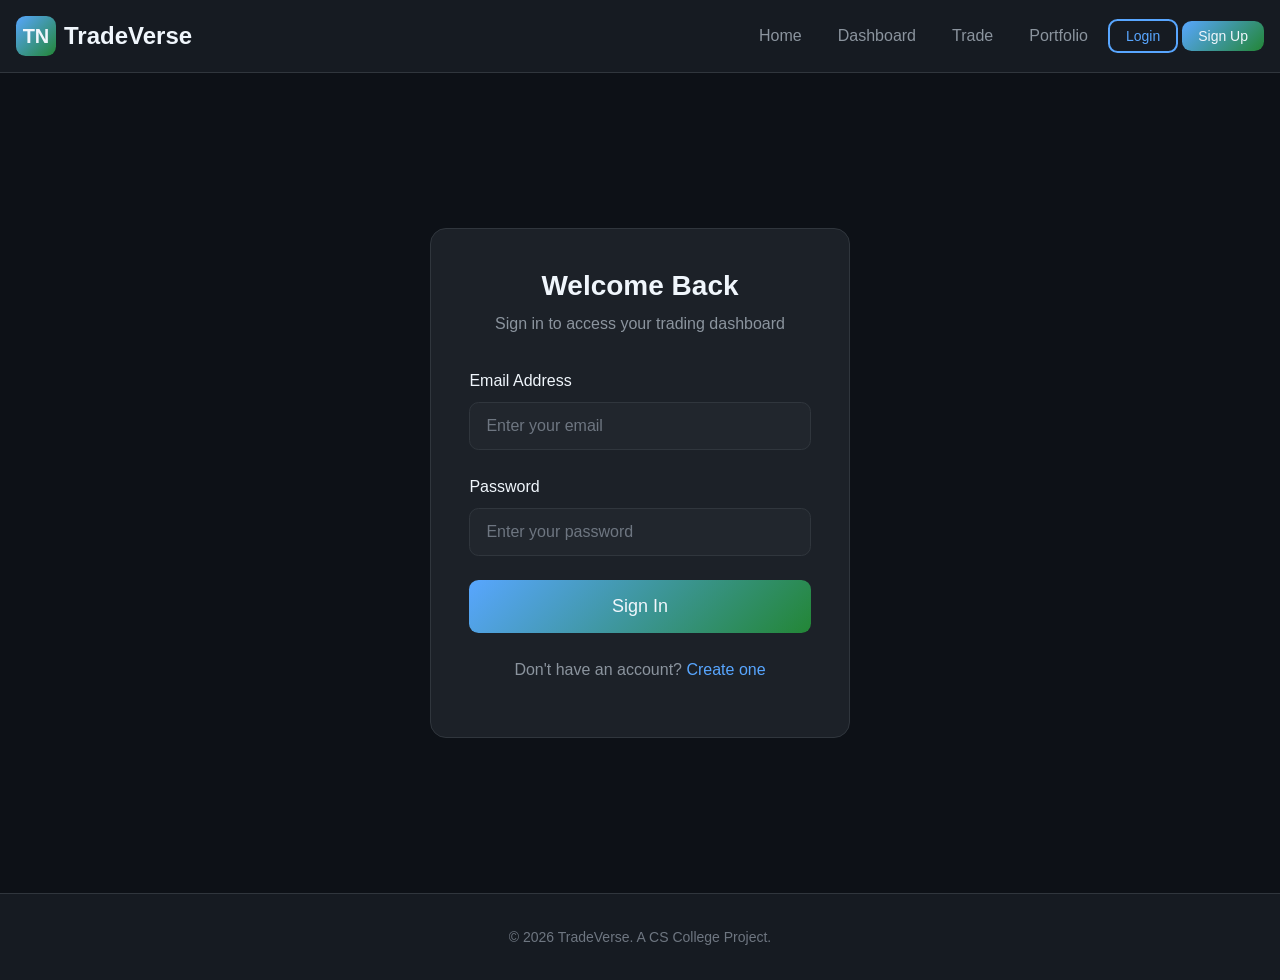
==== pages/dashboard.html @ b9f169a6 "Codes" ====
<!DOCTYPE html>
<html lang="en">
<head>
    <meta charset="UTF-8">
    <meta name="viewport" content="width=device-width, initial-scale=1.0">
    <title>Dashboard - TradeVerse</title>
    <link rel="stylesheet" href="../style.css">
</head>
<body>
    <!-- Navigation Bar -->
    <nav class="navbar">
        <div class="container">
            <a href="../index.html" class="navbar-brand">
                <div class="logo-icon">TN</div>
                <span>TradeVerse</span>
            </a>
            <div class="navbar-toggle" id="navbarToggle">
                <span></span>
                <span></span>
                <span></span>
            </div>
            <ul class="navbar-nav" id="navbarNav">
                <li><a href="../index.html" class="nav-link">Home</a></li>
                <li><a href="dashboard.html" class="nav-link active">Dashboard</a></li>
                <li><a href="trade.html" class="nav-link">Trade</a></li>
                <li><a href="portfolio.html" class="nav-link">Portfolio</a></li>
                <li><a href="history.html" class="nav-link">History</a></li>
                <li><a href="profile.html" class="nav-link">Profile</a></li>
                <li><button id="logoutBtn" class="btn btn-danger btn-sm">Logout</button></li>
            </ul>
        </div>
    </nav>

    <!-- Dashboard Content -->
    <main class="dashboard-layout">
        <div class="container">
            <h1 class="mb-2">Dashboard</h1>
            <p class="mb-3">Welcome back, <span id="userName">Trader</span>! Here's your portfolio overview.</p>

            <!-- Live Market Status -->
            <div class="live-ticker" style="background: linear-gradient(135deg, var(--secondary-bg), var(--tertiary-bg)); border-radius: var(--radius-lg); padding: 0.75rem 1rem; margin-bottom: 2rem; display: flex; align-items: center; gap: 1rem; overflow-x: auto; border: 1px solid var(--border-primary);">
                <span style="display: flex; align-items: center; gap: 0.5rem; white-space: nowrap;">
                    <span class="live-indicator" style="width: 8px; height: 8px; background: var(--accent-success); border-radius: 50%; animation: pulse 1.5s infinite;"></span>
                    <strong>Live Market</strong>
                </span>
                <div id="marketTicker" style="display: flex; gap: 1.5rem; overflow-x: auto;">
                    <!-- Populated by JavaScript -->
                </div>
            </div>

            <!-- Balance Cards -->
            <div class="balance-grid">
                <div class="balance-card">
                    <div class="balance-label">&#128176; Virtual Balance</div>
                    <div class="balance-value" id="virtualBalance">&#8377;10,00,000</div>
                    <div class="balance-change positive">Available for trading</div>
                </div>
                <div class="balance-card">
                    <div class="balance-label">&#128200; Total Investment</div>
                    <div class="balance-value" id="totalInvestment">&#8377;0</div>
                    <div class="balance-change">Amount invested in stocks</div>
                </div>
                <div class="balance-card">
                    <div class="balance-label">&#128178; Portfolio Value</div>
                    <div class="balance-value" id="portfolioValue">&#8377;0</div>
                    <div class="balance-change" id="portfolioChange">Current value</div>
                </div>
                <div class="balance-card">
                    <div class="balance-label">&#128202; Total P/L</div>
                    <div class="balance-value" id="totalPL">&#8377;0</div>
                    <div class="balance-change" id="plPercent">0% return</div>
                </div>
            </div>

            <!-- Candlestick Chart Section -->
            <div class="chart-container">
                <div class="chart-header">
                    <div>
                        <h2 class="chart-title" id="chartStockTitle">Reliance Industries</h2>
                        <div id="chartStockInfo" style="font-size: 0.875rem; color: var(--text-secondary);">
                            <span id="chartStockSymbol">RELIANCE</span> |
                            O: <span id="chartOpen">0</span> |
                            H: <span id="chartHigh">0</span> |
                            L: <span id="chartLow">0</span> |
                            C: <span id="chartClose" style="font-weight: 600;">0</span>
                            <span id="chartChange" style="margin-left: 0.5rem;"></span>
                        </div>
                    </div>
                    <div style="display: flex; align-items: center; gap: 1rem;">
                        <select id="stockSelector" class="form-select" style="width: auto; min-width: 150px;">
                            <!-- Populated by JavaScript -->
                        </select>
                        <div class="chart-tabs">
                            <button class="chart-tab active" data-period="1H">1H</button>
                            <button class="chart-tab" data-period="1D">1D</button>
                            <button class="chart-tab" data-period="1W">1W</button>
                            <button class="chart-tab" data-period="1M">1M</button>
                        </div>
                    </div>
                </div>
                <div id="candlestickChartContainer" style="width: 100%; height: 350px;"></div>
            </div>

            <!-- Stock Watchlist -->
            <div class="card mt-3">
                <div class="card-header">
                    <h3 class="card-title">Stock Watchlist</h3>
                    <span class="badge" style="background: var(--accent-success);">LIVE</span>
                </div>
                <div class="table-container">
                    <table class="data-table">
                        <thead>
                            <tr>
                                <th>Stock</th>
                                <th>Price</th>
                                <th>Change</th>
                                <th>Day High</th>
                                <th>Day Low</th>
                                <th>Volume</th>
                                <th>Action</th>
                            </tr>
                        </thead>
                        <tbody id="stocksWatchlist">
                            <!-- Populated by JavaScript -->
                        </tbody>
                    </table>
                </div>
            </div>

            <!-- Quick Actions -->
            <div class="card mt-3">
                <div class="card-header">
                    <h3 class="card-title">Quick Actions</h3>
                </div>
                <div style="display: flex; gap: 1rem; flex-wrap: wrap;">
                    <a href="trade.html" class="btn btn-primary">Buy Stocks</a>
                    <a href="portfolio.html" class="btn btn-secondary">View Portfolio</a>
                    <a href="history.html" class="btn btn-secondary">Trade History</a>
                </div>
            </div>

            <!-- Recent Trades -->
            <div class="card mt-3">
                <div class="card-header">
                    <h3 class="card-title">Recent Trades</h3>
                    <a href="history.html" class="nav-link" style="padding: 0;">View All</a>
                </div>
                <div id="recentTrades" class="table-container">
                    <table class="data-table">
                        <thead>
                            <tr>
                                <th>Stock</th>
                                <th>Type</th>
                                <th>Qty</th>
                                <th>Price</th>
                                <th>Date</th>
                            </tr>
                        </thead>
                        <tbody id="recentTradesBody">
                            <!-- Populated by JavaScript -->
                        </tbody>
                    </table>
                </div>
                <div id="noTrades" class="empty-state hidden">
                    <div class="empty-state-icon">&#128203;</div>
                    <h3>No trades yet</h3>
                    <p>Start trading to see your recent activity here.</p>
                </div>
            </div>
        </div>
    </main>

    <!-- Footer -->
    <footer class="footer">
        <div class="container">
            <div class="footer-content">
                <div class="copyright">
                    &#169; 2026 TradeVerse. A CS College Project.
                </div>
                <div class="footer-links">
                    <a href="../index.html" class="footer-link">Home</a>
                    <a href="trade.html" class="footer-link">Trade</a>
                    <a href="portfolio.html" class="footer-link">Portfolio</a>
                </div>
            </div>
        </div>
    </footer>

    <script src="../js/main.js"></script>
    <script src="../js/data.js"></script>
    <script src="../js/candlestick.js"></script>
    <script src="../js/dashboard.js"></script>
</body>
</html>
---- style.css ----
/* ============================================
   TradeVerse - Main Stylesheet
   A Modern Paper Trading Platform
   Fully Responsive Design
   ============================================ */

/* CSS Variables for Theme Colors */
:root {
    --primary-bg: #0d1117;
    --secondary-bg: #161b22;
    --tertiary-bg: #21262d;
    --card-bg: #1c2128;
    --accent-primary: #58a6ff;
    --accent-secondary: #238636;
    --accent-danger: #da3633;
    --accent-warning: #d29922;
    --accent-success: #3fb950;
    --text-primary: #f0f6fc;
    --text-secondary: #8b949e;
    --text-muted: #6e7681;
    --border-primary: #30363d;
    --border-secondary: #21262d;
    --gradient-start: #58a6ff;
    --gradient-end: #238636;
    --shadow-sm: 0 1px 2px rgba(0, 0, 0, 0.3);
    --shadow-md: 0 4px 6px rgba(0, 0, 0, 0.4);
    --shadow-lg: 0 10px 20px rgba(0, 0, 0, 0.5);
    --radius-sm: clamp(4px, 0.5vw, 6px);
    --radius-md: clamp(6px, 0.75vw, 10px);
    --radius-lg: clamp(10px, 1.25vw, 16px);
    --radius-xl: clamp(14px, 1.75vw, 24px);
    --transition-fast: 0.2s ease;
    --transition-normal: 0.3s ease;

    /* Spacing system based on 8px */
    --space-xs: 0.25rem;
    --space-sm: 0.5rem;
    --space-md: 1rem;
    --space-lg: 1.5rem;
    --space-xl: 2rem;
    --space-2xl: 3rem;
    --space-3xl: 4rem;
}

/* Reset and Base */
*, *::before, *::after {
    margin: 0;
    padding: 0;
    box-sizing: border-box;
}

html {
    scroll-behavior: smooth;
    font-size: clamp(14px, 2vw, 16px);
    -webkit-text-size-adjust: 100%;
    overflow-x: hidden;
}

body {
    font-family: 'Segoe UI', -apple-system, BlinkMacSystemFont, Tahoma, Geneva, Verdana, sans-serif;
    background-color: var(--primary-bg);
    color: var(--text-primary);
    line-height: 1.6;
    min-height: 100vh;
    overflow-x: hidden;
    width: 100%;
}

/* Typography with fluid scaling */
h1, h2, h3, h4, h5, h6 {
    font-weight: 600;
    line-height: 1.25;
    margin-bottom: 0.75em;
    word-wrap: break-word;
    overflow-wrap: break-word;
}

h1 { font-size: clamp(1.75rem, 5vw, 2.5rem); }
h2 { font-size: clamp(1.5rem, 4vw, 2rem); }
h3 { font-size: clamp(1.25rem, 3vw, 1.5rem); }
h4 { font-size: clamp(1.125rem, 2.5vw, 1.25rem); }

p {
    margin-bottom: 1rem;
    color: var(--text-secondary);
    font-size: clamp(0.875rem, 2vw, 1rem);
}

a {
    color: var(--accent-primary);
    text-decoration: none;
    transition: color var(--transition-fast);
}

a:hover {
    color: var(--text-primary);
}

img, video, canvas {
    max-width: 100%;
    height: auto;
    display: block;
}

/* Container */
.container {
    width: 100%;
    max-width: 1400px;
    margin: 0 auto;
    padding: 0 var(--space-md);
    overflow-x: hidden;
}

/* ============================================
   Navigation
   ============================================ */
.navbar {
    background-color: var(--secondary-bg);
    border-bottom: 1px solid var(--border-primary);
    padding: var(--space-md) 0;
    position: sticky;
    top: 0;
    z-index: 1000;
    width: 100%;
}

.navbar .container {
    display: flex;
    justify-content: space-between;
    align-items: center;
    flex-wrap: wrap;
    gap: var(--space-md);
}

.navbar-brand {
    display: flex;
    align-items: center;
    gap: var(--space-sm);
    font-size: clamp(1.25rem, 3vw, 1.5rem);
    font-weight: 700;
    color: var(--text-primary);
    flex-shrink: 0;
}

.navbar-brand .logo-icon {
    width: clamp(32px, 5vw, 40px);
    height: clamp(32px, 5vw, 40px);
    background: linear-gradient(135deg, var(--gradient-start), var(--gradient-end));
    border-radius: var(--radius-md);
    display: flex;
    align-items: center;
    justify-content: center;
    font-size: clamp(1rem, 2vw, 1.25rem);
}

.navbar-nav {
    display: flex;
    align-items: center;
    gap: var(--space-xs);
    list-style: none;
    flex-wrap: wrap;
}

.nav-link {
    padding: var(--space-sm) var(--space-md);
    border-radius: var(--radius-sm);
    color: var(--text-secondary);
    font-weight: 500;
    transition: all var(--transition-fast);
    text-decoration: none;
    white-space: nowrap;
    font-size: clamp(0.875rem, 2vw, 1rem);
}

.nav-link:hover,
.nav-link.active {
    color: var(--text-primary);
    background-color: var(--tertiary-bg);
}

/* Mobile menu toggle */
.navbar-toggle {
    display: none;
    flex-direction: column;
    gap: 4px;
    cursor: pointer;
    padding: var(--space-sm);
    background: transparent;
    border: none;
}

.navbar-toggle span {
    width: 24px;
    height: 3px;
    background-color: var(--text-primary);
    border-radius: 2px;
    transition: all var(--transition-fast);
}

/* ============================================
   Buttons
   ============================================ */
.btn {
    display: inline-flex;
    align-items: center;
    justify-content: center;
    gap: var(--space-sm);
    padding: var(--space-sm) var(--space-lg);
    font-size: clamp(0.875rem, 2vw, 1rem);
    font-weight: 500;
    border: none;
    border-radius: var(--radius-md);
    cursor: pointer;
    transition: all var(--transition-fast);
    text-decoration: none;
    white-space: nowrap;
    min-width: auto;
}

.btn-primary {
    background: linear-gradient(135deg, var(--gradient-start), var(--gradient-end));
    color: var(--text-primary);
}

.btn-primary:hover {
    transform: translateY(-2px);
    box-shadow: var(--shadow-md);
}

.btn-secondary {
    background-color: var(--tertiary-bg);
    color: var(--text-primary);
    border: 1px solid var(--border-primary);
}

.btn-secondary:hover {
    background-color: var(--border-primary);
}

.btn-success {
    background-color: var(--accent-success);
    color: var(--text-primary);
}

.btn-danger {
    background-color: var(--accent-danger);
    color: var(--text-primary);
}

.btn-outline {
    background: transparent;
    border: 2px solid var(--accent-primary);
    color: var(--accent-primary);
}

.btn-outline:hover {
    background-color: var(--accent-primary);
    color: var(--primary-bg);
}

.btn-sm {
    padding: var(--space-xs) var(--space-md);
    font-size: clamp(0.75rem, 1.5vw, 0.875rem);
}

.btn-lg {
    padding: var(--space-md) var(--space-xl);
    font-size: clamp(1rem, 2vw, 1.125rem);
}

.btn-block {
    width: 100%;
}

/* ============================================
   Hero Section
   ============================================ */
.hero {
    padding: var(--space-3xl) 0;
    background: linear-gradient(180deg, var(--primary-bg) 0%, var(--secondary-bg) 100%);
    position: relative;
    overflow: hidden;
    min-height: auto;
}

.hero::before {
    content: '';
    position: absolute;
    top: 0;
    left: 0;
    right: 0;
    bottom: 0;
    background: radial-gradient(circle at 30% 50%, rgba(88, 166, 255, 0.1) 0%, transparent 50%);
    pointer-events: none;
}

.hero .container {
    display: grid;
    grid-template-columns: minmax(0, 1fr);
    gap: var(--space-2xl);
    align-items: center;
    position: relative;
    z-index: 1;
}

.hero-content h1 {
    font-size: clamp(2rem, 6vw, 3rem);
    margin-bottom: var(--space-lg);
    background: linear-gradient(135deg, var(--text-primary), var(--accent-primary));
    -webkit-background-clip: text;
    -webkit-text-fill-color: transparent;
    background-clip: text;
}

.hero-content p {
    font-size: clamp(1rem, 2.5vw, 1.25rem);
    margin-bottom: var(--space-xl);
}

.hero-buttons {
    display: flex;
    flex-wrap: wrap;
    gap: var(--space-md);
}

.hero-illustration {
    display: flex;
    justify-content: center;
    align-items: center;
    order: -1;
}

.illustration-container {
    width: 100%;
    max-width: min(450px, 90vw);
    aspect-ratio: 1;
    background: linear-gradient(135deg, var(--secondary-bg), var(--tertiary-bg));
    border-radius: var(--radius-xl);
    display: flex;
    align-items: center;
    justify-content: center;
    padding: clamp(1rem, 3vw, 2rem);
}

.chart-animation {
    width: 100%;
    display: flex;
    flex-direction: column;
    gap: clamp(0.5rem, 1.5vw, 0.75rem);
}

.chart-bar {
    height: clamp(16px, 3vw, 24px);
    background: linear-gradient(90deg, var(--accent-success), var(--accent-primary));
    border-radius: var(--radius-sm);
    animation: chartGrow 2s ease-in-out infinite;
}

.chart-bar:nth-child(2) { animation-delay: 0.2s; }
.chart-bar:nth-child(3) { animation-delay: 0.4s; }
.chart-bar:nth-child(4) { animation-delay: 0.6s; }
.chart-bar:nth-child(5) { animation-delay: 0.8s; }

@keyframes chartGrow {
    0%, 100% { width: 30%; }
    50% { width: 85%; }
}

/* ============================================
   Features Section
   ============================================ */
.features {
    padding: var(--space-3xl) 0;
    background-color: var(--secondary-bg);
}

.section-header {
    text-align: center;
    margin-bottom: var(--space-2xl);
    padding: 0 var(--space-md);
}

.section-header h2 {
    font-size: clamp(1.75rem, 4vw, 2.5rem);
    margin-bottom: var(--space-md);
}

.section-header p {
    max-width: min(600px, 90vw);
    margin: 0 auto;
}

.features-grid {
    display: grid;
    grid-template-columns: repeat(auto-fit, minmax(min(280px, 100%), 1fr));
    gap: clamp(1rem, 3vw, 2rem);
}

.feature-card {
    background-color: var(--card-bg);
    border-radius: var(--radius-lg);
    padding: clamp(1.25rem, 3vw, 2rem);
    border: 1px solid var(--border-primary);
    transition: all var(--transition-normal);
}

.feature-card:hover {
    transform: translateY(-5px);
    border-color: var(--accent-primary);
    box-shadow: 0 10px 30px rgba(88, 166, 255, 0.1);
}

.feature-icon {
    width: clamp(48px, 8vw, 60px);
    height: clamp(48px, 8vw, 60px);
    background: linear-gradient(135deg, var(--gradient-start), var(--gradient-end));
    border-radius: var(--radius-md);
    display: flex;
    align-items: center;
    justify-content: center;
    font-size: clamp(1.25rem, 3vw, 1.5rem);
    margin-bottom: var(--space-lg);
}

/* ============================================
   Cards
   ============================================ */
.card {
    background-color: var(--card-bg);
    border-radius: var(--radius-lg);
    padding: clamp(1rem, 2vw, 1.5rem);
    border: 1px solid var(--border-primary);
    width: 100%;
    overflow: hidden;
}

.card-header {
    display: flex;
    justify-content: space-between;
    align-items: center;
    flex-wrap: wrap;
    gap: var(--space-sm);
    margin-bottom: var(--space-md);
    padding-bottom: var(--space-md);
    border-bottom: 1px solid var(--border-primary);
}

.card-title {
    font-size: clamp(1rem, 2vw, 1.125rem);
    font-weight: 600;
    margin: 0;
}

/* ============================================
   Balance Cards
   ============================================ */
.balance-grid {
    display: grid;
    grid-template-columns: repeat(auto-fit, minmax(min(200px, 100%), 1fr));
    gap: clamp(1rem, 2vw, 1.5rem);
    margin-bottom: var(--space-xl);
}

.balance-card {
    background: linear-gradient(135deg, var(--secondary-bg), var(--tertiary-bg));
    border-radius: var(--radius-lg);
    padding: clamp(1rem, 2vw, 1.5rem);
    border: 1px solid var(--border-primary);
    position: relative;
    overflow: hidden;
    word-wrap: break-word;
}

.balance-card::before {
    content: '';
    position: absolute;
    top: 0;
    right: 0;
    width: 100px;
    height: 100px;
    background: radial-gradient(circle, rgba(88, 166, 255, 0.1) 0%, transparent 70%);
    pointer-events: none;
}

.balance-label {
    font-size: clamp(0.75rem, 1.5vw, 0.875rem);
    color: var(--text-secondary);
    margin-bottom: var(--space-sm);
    display: flex;
    align-items: center;
    gap: var(--space-sm);
}

.balance-value {
    font-size: clamp(1.25rem, 3vw, 1.75rem);
    font-weight: 700;
    margin-bottom: var(--space-sm);
    word-wrap: break-word;
}

.balance-change {
    font-size: clamp(0.75rem, 1.5vw, 0.875rem);
    font-weight: 500;
}

.balance-change.positive { color: var(--accent-success); }
.balance-change.negative { color: var(--accent-danger); }

/* ============================================
   Auth Forms
   ============================================ */
.auth-container {
    min-height: calc(100vh - 80px);
    display: flex;
    align-items: center;
    justify-content: center;
    padding: var(--space-xl) var(--space-md);
}

.auth-card {
    width: 100%;
    max-width: min(420px, 95vw);
    background-color: var(--card-bg);
    border-radius: var(--radius-lg);
    padding: clamp(1.5rem, 3vw, 2.5rem);
    border: 1px solid var(--border-primary);
}

.auth-header {
    text-align: center;
    margin-bottom: var(--space-xl);
}

.auth-header h1 {
    font-size: clamp(1.5rem, 3vw, 1.75rem);
    margin-bottom: var(--space-sm);
}

.auth-header p {
    margin-bottom: 0;
}

.form-group {
    margin-bottom: var(--space-lg);
}

.form-label {
    display: block;
    margin-bottom: var(--space-sm);
    font-weight: 500;
    color: var(--text-primary);
    font-size: clamp(0.875rem, 1.5vw, 1rem);
}

.form-input {
    width: 100%;
    padding: clamp(0.75rem, 2vw, 0.875rem) var(--space-md);
    background-color: var(--tertiary-bg);
    border: 1px solid var(--border-primary);
    border-radius: var(--radius-md);
    color: var(--text-primary);
    font-size: clamp(0.875rem, 2vw, 1rem);
    transition: all var(--transition-fast);
}

.form-input:focus {
    outline: none;
    border-color: var(--accent-primary);
    box-shadow: 0 0 0 3px rgba(88, 166, 255, 0.2);
}

.form-input::placeholder {
    color: var(--text-muted);
}

.form-select {
    width: 100%;
    padding: clamp(0.75rem, 2vw, 0.875rem) var(--space-md);
    background-color: var(--tertiary-bg);
    border: 1px solid var(--border-primary);
    border-radius: var(--radius-md);
    color: var(--text-primary);
    font-size: clamp(0.875rem, 2vw, 1rem);
    cursor: pointer;
    appearance: none;
    background-image: url("data:image/svg+xml,%3Csvg xmlns='http://www.w3.org/2000/svg' width='24' height='24' viewBox='0 0 24 24' fill='none' stroke='%238b949e' stroke-width='2'%3E%3Cpolyline points='6 9 12 15 18 9'/%3E%3C/svg%3E");
    background-repeat: no-repeat;
    background-position: right 0.75rem center;
    background-size: 1rem;
    padding-right: 2.5rem;
}

.form-select:focus {
    outline: none;
    border-color: var(--accent-primary);
}

.form-error {
    color: var(--accent-danger);
    font-size: clamp(0.75rem, 1.5vw, 0.875rem);
    margin-top: var(--space-sm);
}

.auth-footer {
    text-align: center;
    margin-top: var(--space-lg);
    color: var(--text-secondary);
    font-size: clamp(0.875rem, 1.5vw, 1rem);
}

/* ============================================
   Dashboard Layout
   ============================================ */
.dashboard-layout {
    padding: var(--space-xl) 0;
    min-height: calc(100vh - 200px);
}

.dashboard-grid {
    display: grid;
    grid-template-columns: minmax(0, 1fr);
    gap: var(--space-xl);
}

/* ============================================
   Chart Section
   ============================================ */
.chart-container {
    background-color: var(--card-bg);
    border-radius: var(--radius-lg);
    padding: clamp(1rem, 2vw, 1.5rem);
    border: 1px solid var(--border-primary);
    width: 100%;
    overflow: hidden;
}

.chart-header {
    display: flex;
    justify-content: space-between;
    align-items: flex-start;
    flex-wrap: wrap;
    gap: var(--space-md);
    margin-bottom: var(--space-lg);
}

.chart-title {
    font-size: clamp(1rem, 2vw, 1.25rem);
    font-weight: 600;
}

.chart-tabs {
    display: flex;
    flex-wrap: wrap;
    gap: var(--space-xs);
}

.chart-tab {
    padding: clamp(0.375rem, 1vw, 0.5rem) clamp(0.5rem, 1.5vw, 1rem);
    background-color: var(--tertiary-bg);
    border: 1px solid var(--border-primary);
    border-radius: var(--radius-sm);
    color: var(--text-secondary);
    cursor: pointer;
    transition: all var(--transition-fast);
    font-size: clamp(0.75rem, 1.5vw, 0.875rem);
    white-space: nowrap;
}

.chart-tab:hover,
.chart-tab.active {
    background-color: var(--accent-primary);
    color: var(--text-primary);
    border-color: var(--accent-primary);
}

/* ============================================
   Trade Section
   ============================================ */
.trade-grid {
    display: grid;
    grid-template-columns: minmax(0, 1fr);
    gap: var(--space-xl);
}

.trade-form {
    background-color: var(--card-bg);
    border-radius: var(--radius-lg);
    padding: clamp(1rem, 2vw, 1.5rem);
    border: 1px solid var(--border-primary);
}

.trade-form-header {
    display: flex;
    flex-wrap: wrap;
    gap: var(--space-md);
    margin-bottom: var(--space-lg);
}

.trade-type-btn {
    flex: 1 1 calc(50% - var(--space-md));
    min-width: 100px;
    padding: var(--space-md);
    background-color: var(--tertiary-bg);
    border: 1px solid var(--border-primary);
    border-radius: var(--radius-md);
    color: var(--text-secondary);
    cursor: pointer;
    transition: all var(--transition-fast);
    font-weight: 500;
    font-size: clamp(0.875rem, 2vw, 1rem);
}

.trade-type-btn.buy.active {
    background-color: var(--accent-success);
    color: var(--text-primary);
    border-color: var(--accent-success);
}

.trade-type-btn.sell.active {
    background-color: var(--accent-danger);
    color: var(--text-primary);
    border-color: var(--accent-danger);
}

.stock-info {
    background-color: var(--tertiary-bg);
    border-radius: var(--radius-md);
    padding: var(--space-md);
    margin-bottom: var(--space-lg);
}

.stock-name {
    font-weight: 600;
    font-size: clamp(1rem, 2vw, 1.125rem);
}

.stock-price {
    font-size: clamp(1.25rem, 3vw, 1.5rem);
    font-weight: 700;
    margin-top: var(--space-sm);
}

.stock-change {
    font-size: clamp(0.75rem, 1.5vw, 0.875rem);
}

.trade-summary {
    background-color: var(--tertiary-bg);
    border-radius: var(--radius-md);
    padding: var(--space-md);
    margin-top: var(--space-lg);
}

.trade-summary-row {
    display: flex;
    justify-content: space-between;
    margin-bottom: var(--space-sm);
    font-size: clamp(0.875rem, 1.5vw, 0.95rem);
    gap: var(--space-sm);
}

.trade-summary-row:last-child {
    margin-bottom: 0;
    padding-top: var(--space-md);
    border-top: 1px solid var(--border-primary);
    font-weight: 600;
}

/* ============================================
   Stock List
   ============================================ */
.stock-list {
    background-color: var(--card-bg);
    border-radius: var(--radius-lg);
    padding: clamp(1rem, 2vw, 1.5rem);
    border: 1px solid var(--border-primary);
    max-height: 500px;
    overflow-y: auto;
}

.stock-item {
    display: flex;
    justify-content: space-between;
    align-items: center;
    padding: var(--space-md);
    background-color: var(--tertiary-bg);
    border-radius: var(--radius-md);
    margin-bottom: var(--space-sm);
    cursor: pointer;
    transition: all var(--transition-fast);
    border: 1px solid transparent;
    gap: var(--space-sm);
}

.stock-item:hover,
.stock-item.selected {
    border-color: var(--accent-primary);
}

.stock-item:last-child {
    margin-bottom: 0;
}

.stock-details h4 {
    font-size: clamp(0.875rem, 2vw, 1rem);
    margin-bottom: var(--space-xs);
}

.stock-details span {
    font-size: clamp(0.625rem, 1.25vw, 0.75rem);
    color: var(--text-muted);
}

.stock-price-info {
    text-align: right;
    flex-shrink: 0;
}

.stock-price-info .price {
    font-weight: 600;
    font-size: clamp(0.875rem, 2vw, 1rem);
}

.stock-price-info .change {
    font-size: clamp(0.625rem, 1.25vw, 0.75rem);
}

/* ============================================
   Portfolio & Tables
   ============================================ */
.portfolio-summary {
    display: grid;
    grid-template-columns: repeat(auto-fit, minmax(min(150px, 100%), 1fr));
    gap: clamp(0.75rem, 2vw, 1rem);
    margin-bottom: var(--space-xl);
}

.summary-item {
    background-color: var(--card-bg);
    border-radius: var(--radius-lg);
    padding: clamp(1rem, 2vw, 1.5rem);
    border: 1px solid var(--border-primary);
    text-align: center;
}

.summary-label {
    font-size: clamp(0.75rem, 1.5vw, 0.875rem);
    color: var(--text-secondary);
    margin-bottom: var(--space-sm);
}

.summary-value {
    font-size: clamp(1.25rem, 2.5vw, 1.5rem);
    font-weight: 700;
    word-wrap: break-word;
}

.table-container {
    background-color: var(--card-bg);
    border-radius: var(--radius-lg);
    padding: clamp(0.75rem, 2vw, 1.5rem);
    border: 1px solid var(--border-primary);
    overflow-x: auto;
    -webkit-overflow-scrolling: touch;
    width: 100%;
}

.table-container::-webkit-scrollbar {
    height: 8px;
}

.table-container::-webkit-scrollbar-track {
    background: var(--secondary-bg);
    border-radius: 4px;
}

.table-container::-webkit-scrollbar-thumb {
    background: var(--border-primary);
    border-radius: 4px;
}

.data-table {
    width: 100%;
    min-width: 600px;
    border-collapse: collapse;
}

.data-table th,
.data-table td {
    padding: clamp(0.5rem, 1.5vw, 1rem);
    text-align: left;
    border-bottom: 1px solid var(--border-primary);
    white-space: nowrap;
    font-size: clamp(0.75rem, 1.5vw, 0.875rem);
}

.data-table th {
    font-weight: 600;
    color: var(--text-secondary);
    font-size: clamp(0.7rem, 1.25vw, 0.875rem);
    text-transform: uppercase;
}

.data-table tbody tr {
    transition: background-color var(--transition-fast);
}

.data-table tbody tr:hover {
    background-color: var(--tertiary-bg);
}

.data-table tbody tr:last-child td {
    border-bottom: none;
}

.profit { color: var(--accent-success); }
.loss { color: var(--accent-danger); }

/* ============================================
   Profile Page
   ============================================ */
.profile-header {
    display: flex;
    flex-direction: column;
    align-items: center;
    gap: var(--space-lg);
    margin-bottom: var(--space-xl);
    padding: clamp(1.5rem, 3vw, 2rem);
    background-color: var(--card-bg);
    border-radius: var(--radius-lg);
    border: 1px solid var(--border-primary);
    text-align: center;
}

.profile-avatar {
    width: clamp(70px, 15vw, 100px);
    height: clamp(70px, 15vw, 100px);
    background: linear-gradient(135deg, var(--gradient-start), var(--gradient-end));
    border-radius: 50%;
    display: flex;
    align-items: center;
    justify-content: center;
    font-size: clamp(1.75rem, 4vw, 2.5rem);
    font-weight: 700;
    flex-shrink: 0;
}

.profile-info h2 {
    margin-bottom: var(--space-xs);
    font-size: clamp(1.25rem, 3vw, 1.5rem);
}

.profile-info p {
    color: var(--text-secondary);
    margin-bottom: var(--space-xs);
    font-size: clamp(0.875rem, 1.5vw, 1rem);
}

.profile-stats {
    display: flex;
    flex-wrap: wrap;
    justify-content: center;
    gap: clamp(1rem, 3vw, 2rem);
    margin-top: var(--space-md);
    width: 100%;
}

.profile-stat {
    text-align: center;
    flex: 1 1 auto;
    min-width: 80px;
}

.profile-stat .value {
    font-size: clamp(1.25rem, 3vw, 1.5rem);
    font-weight: 700;
}

.profile-stat .label {
    font-size: clamp(0.625rem, 1.25vw, 0.75rem);
    color: var(--text-secondary);
}

.profile-section {
    background-color: var(--card-bg);
    border-radius: var(--radius-lg);
    padding: clamp(1rem, 2vw, 1.5rem);
    border: 1px solid var(--border-primary);
    margin-bottom: var(--space-lg);
}

.profile-section h3 {
    margin-bottom: var(--space-md);
    padding-bottom: var(--space-md);
    border-bottom: 1px solid var(--border-primary);
    font-size: clamp(1rem, 2vw, 1.125rem);
}

/* ============================================
   Alerts
   ============================================ */
.alert {
    padding: clamp(0.75rem, 2vw, 1rem) clamp(1rem, 2vw, 1.25rem);
    border-radius: var(--radius-md);
    margin-bottom: var(--space-md);
    display: flex;
    align-items: center;
    gap: var(--space-sm);
    flex-wrap: wrap;
    font-size: clamp(0.875rem, 1.5vw, 1rem);
}

.alert-success {
    background-color: rgba(63, 185, 80, 0.15);
    border: 1px solid var(--accent-success);
    color: var(--accent-success);
}

.alert-danger {
    background-color: rgba(218, 54, 51, 0.15);
    border: 1px solid var(--accent-danger);
    color: var(--accent-danger);
}

.alert-warning {
    background-color: rgba(210, 153, 34, 0.15);
    border: 1px solid var(--accent-warning);
    color: var(--accent-warning);
}

/* ============================================
   Footer
   ============================================ */
.footer {
    background-color: var(--secondary-bg);
    border-top: 1px solid var(--border-primary);
    padding: var(--space-xl) 0;
    margin-top: auto;
    width: 100%;
}

.footer-content {
    display: flex;
    flex-direction: column;
    align-items: center;
    gap: var(--space-md);
    text-align: center;
}

.footer-links {
    display: flex;
    flex-wrap: wrap;
    justify-content: center;
    gap: clamp(0.75rem, 2vw, 1.5rem);
}

.footer-link {
    color: var(--text-secondary);
    font-size: clamp(0.75rem, 1.5vw, 0.875rem);
}

.footer-link:hover {
    color: var(--text-primary);
}

.copyright {
    color: var(--text-muted);
    font-size: clamp(0.75rem, 1.5vw, 0.875rem);
}

/* ============================================
   Empty State
   ============================================ */
.empty-state {
    text-align: center;
    padding: var(--space-2xl) var(--space-md);
    color: var(--text-secondary);
}

.empty-state-icon {
    font-size: clamp(2rem, 5vw, 3rem);
    margin-bottom: var(--space-md);
    opacity: 0.5;
}

.empty-state h3 {
    margin-bottom: var(--space-sm);
    font-size: clamp(1rem, 2vw, 1.25rem);
}

.empty-state p {
    max-width: min(400px, 90vw);
    margin: 0 auto;
    font-size: clamp(0.875rem, 1.5vw, 1rem);
}

/* ============================================
   Badge
   ============================================ */
.badge {
    display: inline-flex;
    align-items: center;
    justify-content: center;
    padding: var(--space-xs) var(--space-sm);
    font-size: clamp(0.625rem, 1.25vw, 0.75rem);
    font-weight: 600;
    background-color: var(--accent-primary);
    color: var(--text-primary);
    border-radius: var(--radius-sm);
    white-space: nowrap;
}

.badge-success { background-color: var(--accent-success); }
.badge-danger { background-color: var(--accent-danger); }

/* ============================================
   Live Ticker
   ============================================ */
.live-ticker {
    background: linear-gradient(135deg, var(--secondary-bg), var(--tertiary-bg));
    border-radius: var(--radius-lg);
    padding: clamp(0.5rem, 1.5vw, 0.75rem) clamp(0.75rem, 2vw, 1rem);
    margin-bottom: var(--space-xl);
    display: flex;
    align-items: center;
    gap: var(--space-md);
    overflow-x: auto;
    border: 1px solid var(--border-primary);
    -webkit-overflow-scrolling: touch;
    scrollbar-width: none;
    -ms-overflow-style: none;
}

.live-ticker::-webkit-scrollbar {
    display: none;
}

#marketTicker {
    display: flex;
    gap: clamp(0.75rem, 2vw, 1.5rem);
    overflow-x: auto;
    white-space: nowrap;
}

/* ============================================
   Animations
   ============================================ */
@keyframes fadeIn {
    from { opacity: 0; transform: translateY(20px); }
    to { opacity: 1; transform: translateY(0); }
}

@keyframes pulse {
    0%, 100% { opacity: 1; transform: scale(1); }
    50% { opacity: 0.5; transform: scale(1.2); }
}

.fade-in {
    animation: fadeIn 0.4s ease;
}

.live-indicator {
    animation: pulse 1.5s ease-in-out infinite;
}

/* ============================================
   Utility Classes
   ============================================ */
.text-center { text-align: center; }
.hidden { display: none !important; }
.mt-1 { margin-top: var(--space-sm); }
.mt-2 { margin-top: var(--space-md); }
.mt-3 { margin-top: var(--space-lg); }
.mb-1 { margin-bottom: var(--space-sm); }
.mb-2 { margin-bottom: var(--space-md); }
.mb-3 { margin-bottom: var(--space-lg); }
.gap-1 { gap: var(--space-sm); }
.gap-2 { gap: var(--space-md); }

/* ============================================
   Media Queries - Desktop Large (1440px+)
   ============================================ */
@media (min-width: 1440px) {
    .container {
        max-width: 1400px;
    }

    .hero .container {
        grid-template-columns: 1fr 1fr;
    }

    .trade-grid {
        grid-template-columns: 1fr 1fr;
    }
}

/* ============================================
   Media Queries - Ultrawide (1920px+)
   ============================================ */
@media (min-width: 1920px) {
    html {
        font-size: 18px;
    }

    .container {
        max-width: 1600px;
    }
}

/* ============================================
   Media Queries - Tablet Landscape (1024px)
   ============================================ */
@media (max-width: 1024px) {
    .hero .container {
        grid-template-columns: 1fr;
        text-align: center;
    }

    .hero-buttons {
        justify-content: center;
    }

    .hero-illustration {
        order: -1;
    }

    .trade-grid {
        grid-template-columns: 1fr;
    }

    .dashboard-grid {
        grid-template-columns: 1fr;
    }
}

/* ============================================
   Media Queries - Tablet Portrait (768px)
   ============================================ */
@media (max-width: 768px) {
    /* Navigation Mobile Menu */
    .navbar-nav {
        position: fixed;
        top: 70px;
        left: 0;
        right: 0;
        background-color: var(--secondary-bg);
        flex-direction: column;
        width: 100%;
        padding: var(--space-md);
        border-bottom: 1px solid var(--border-primary);
        max-height: calc(100vh - 70px);
        overflow-y: auto;
        transform: translateY(-100%);
        opacity: 0;
        visibility: hidden;
        transition: all var(--transition-normal);
        gap: var(--space-sm);
    }

    .navbar-nav.active {
        transform: translateY(0);
        opacity: 1;
        visibility: visible;
    }

    .navbar-toggle {
        display: flex;
    }

    .nav-link {
        width: 100%;
        text-align: center;
        padding: var(--space-md);
    }

    /* Chart header responsive */
    .chart-header {
        flex-direction: column;
        align-items: flex-start;
    }

    /* Profile responsive */
    .profile-header {
        flex-direction: column;
        text-align: center;
    }

    .profile-stats {
        justify-content: center;
    }
}

/* ============================================
   Media Queries - Mobile Large (480px)
   ============================================ */
@media (max-width: 480px) {
    .container {
        padding: 0 var(--space-sm);
    }

    .hero-buttons {
        flex-direction: column;
        width: 100%;
    }

    .hero-buttons .btn {
        width: 100%;
    }

    .auth-card {
        padding: var(--space-md);
        margin: var(--space-md);
    }

    .trade-form-header {
        flex-direction: column;
    }

    .trade-type-btn {
        flex: 1 1 100%;
    }
}

/* ============================================
   Media Queries - Mobile Small (375px)
   ============================================ */
@media (max-width: 375px) {
    html {
        font-size: 13px;
    }

    .navbar-brand span {
        display: none;
    }

    .balance-grid {
        grid-template-columns: 1fr;
    }

    .portfolio-summary {
        grid-template-columns: 1fr 1fr;
    }

    .features-grid {
        grid-template-columns: 1fr;
    }

    .chart-tabs {
        width: 100%;
    }

    .chart-tab {
        flex: 1;
        text-align: center;
    }
}

/* ============================================
   Media Queries - Mobile Extra Small (320px)
   ============================================ */
@media (max-width: 320px) {
    html {
        font-size: 12px;
    }

    .container {
        padding: 0 var(--space-xs);
    }

    .portfolio-summary {
        grid-template-columns: 1fr;
    }

    .profile-stats {
        flex-direction: column;
        align-items: center;
    }
}

/* ============================================
   Print Styles
   ============================================ */
@media print {
    .navbar,
    .footer,
    .live-ticker,
    .btn {
        display: none !important;
    }

    body {
        background: white;
        color: black;
    }

    .card {
        border: 1px solid #ccc;
    }
}

/* ============================================
   Reduced Motion
   ============================================ */
@media (prefers-reduced-motion: reduce) {
    *,
    *::before,
    *::after {
        animation-duration: 0.01ms !important;
        animation-iteration-count: 1 !important;
        transition-duration: 0.01ms !important;
    }
}
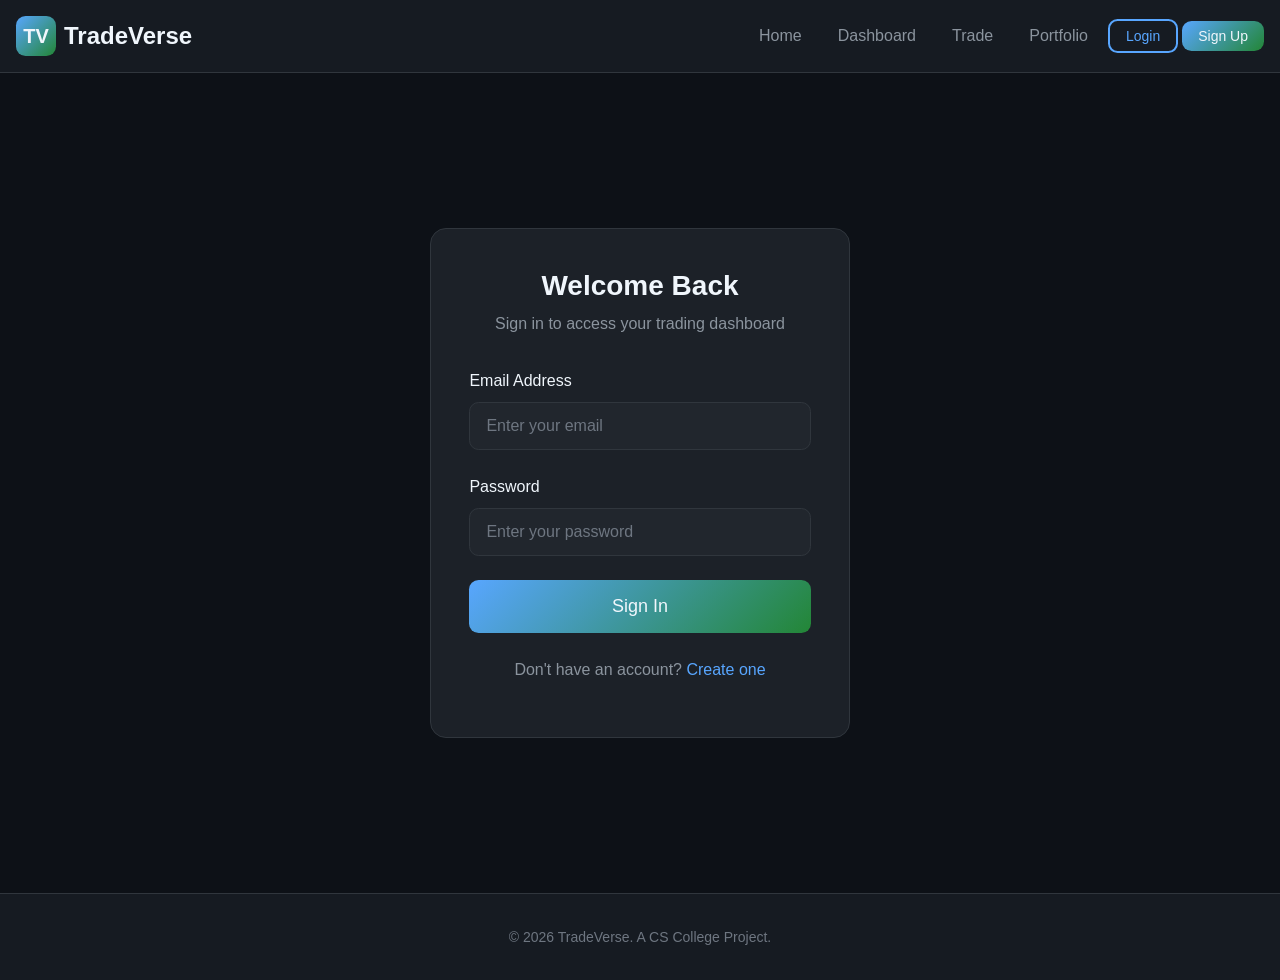
==== commit 26455569: "Logo update" ====
--- a/pages/dashboard.html
+++ b/pages/dashboard.html
@@ -11,7 +11,7 @@
     <nav class="navbar">
         <div class="container">
             <a href="../index.html" class="navbar-brand">
-                <div class="logo-icon">TN</div>
+                <div class="logo-icon">TV</div>
                 <span>TradeVerse</span>
             </a>
             <div class="navbar-toggle" id="navbarToggle">
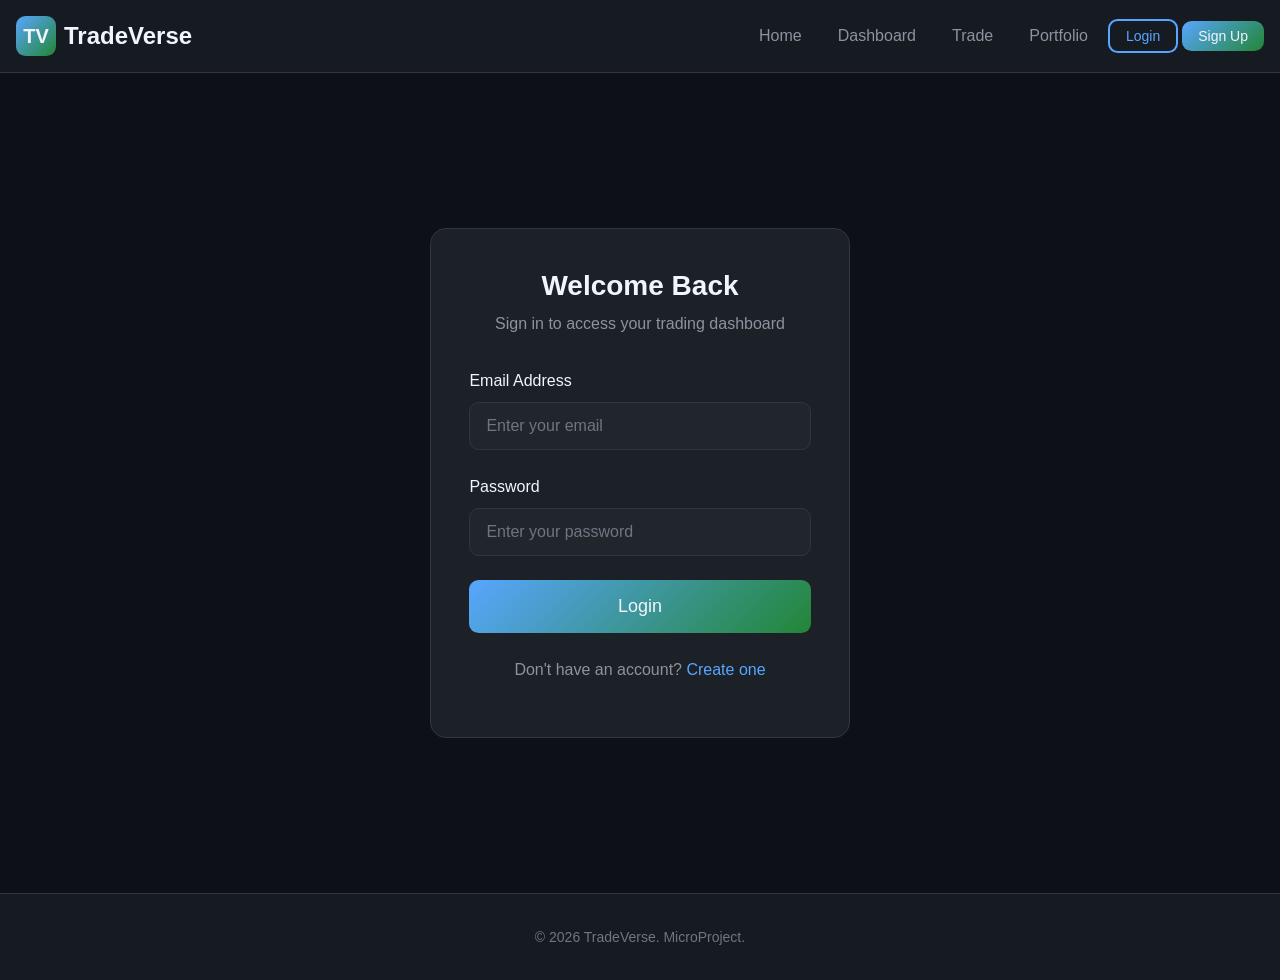
==== commit 2d1302c9: "footer update" ====
--- a/pages/dashboard.html
+++ b/pages/dashboard.html
@@ -175,7 +175,7 @@
         <div class="container">
             <div class="footer-content">
                 <div class="copyright">
-                    &#169; 2026 TradeVerse. A CS College Project.
+                    &#169; 2026 TradeVerse. MicroProject.
                 </div>
                 <div class="footer-links">
                     <a href="../index.html" class="footer-link">Home</a>
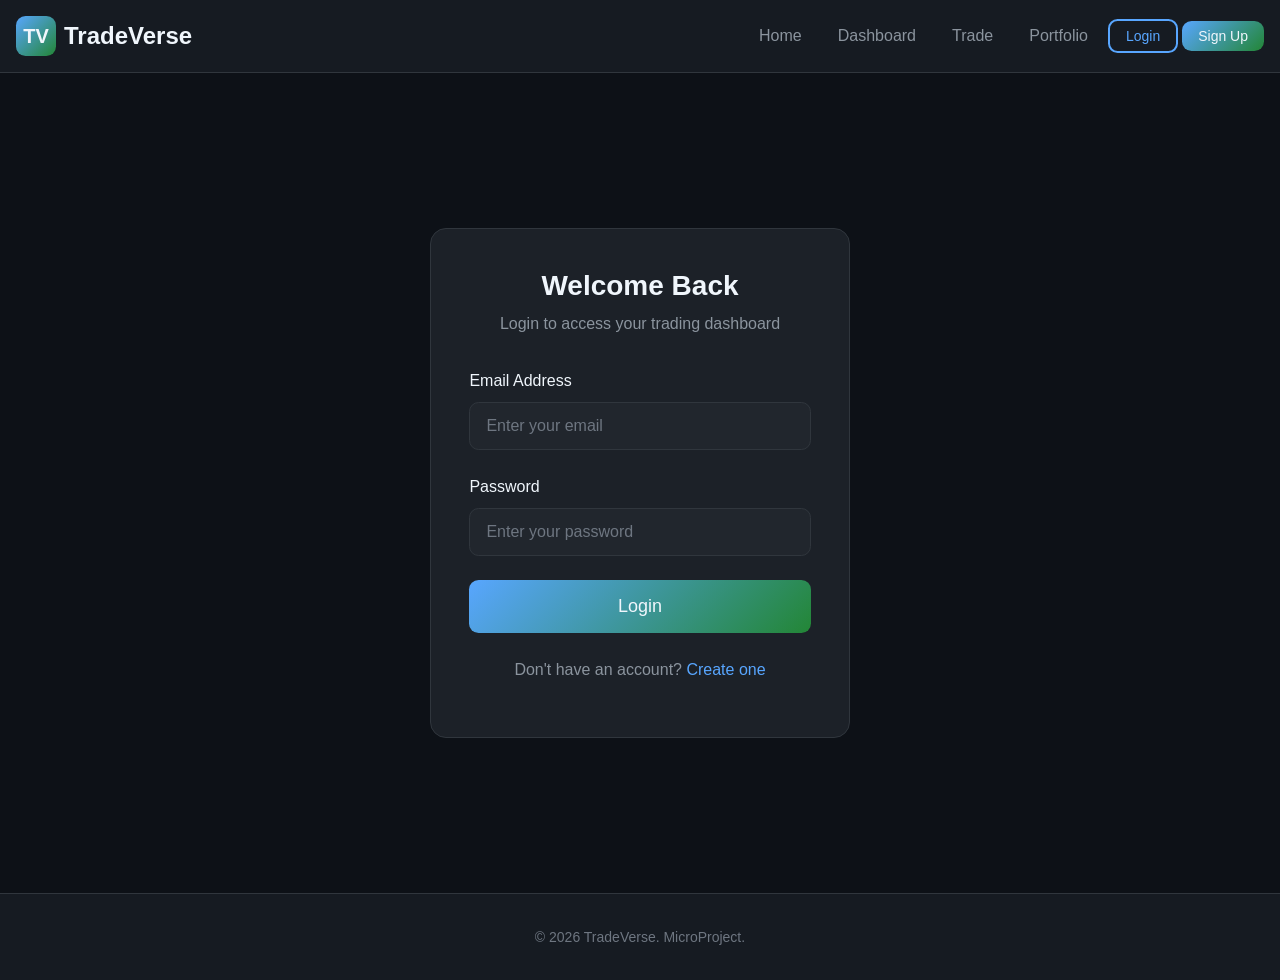
==== commit 21d050a7: "correction" ====
--- a/pages/dashboard.html
+++ b/pages/dashboard.html
@@ -43,7 +43,7 @@
                     <span class="live-indicator" style="width: 8px; height: 8px; background: var(--accent-success); border-radius: 50%; animation: pulse 1.5s infinite;"></span>
                     <strong>Live Market</strong>
                 </span>
-                <div id="marketTicker" style="display: flex; gap: 1.5rem; overflow-x: auto;">
+                <div id="marketTicker" style="display: flex; gap: 1.5rem; white-space: nowrap;">
                     <!-- Populated by JavaScript -->
                 </div>
             </div>
--- a/style.css
+++ b/style.css
@@ -1,5 +1,5 @@
 /* ============================================
-   TradeVerse - Main Stylesheet
+   TradeNest - Main Stylesheet
    A Modern Paper Trading Platform
    Fully Responsive Design
    ============================================ */
@@ -1138,8 +1138,8 @@
 #marketTicker {
     display: flex;
     gap: clamp(0.75rem, 2vw, 1.5rem);
-    overflow-x: auto;
     white-space: nowrap;
+    overflow: visible;
 }
 
 /* ============================================
